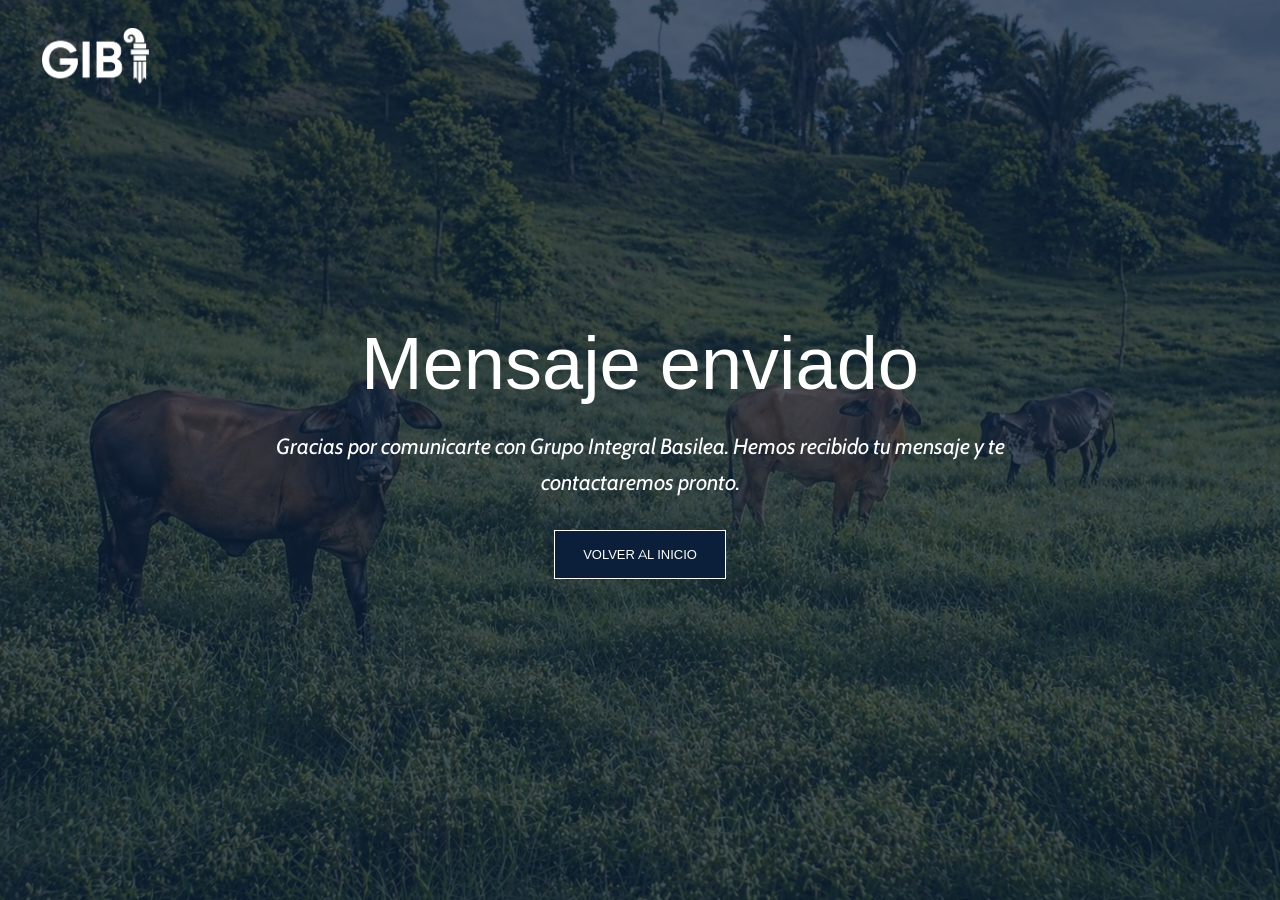
==== success.html @ 7688d732 "feat: build static multilingual site" ====
<!doctype html>
<html lang="es">
  <head>
    <meta charset="utf-8">
    <meta name="viewport" content="width=device-width, initial-scale=1">
    <title>Mensaje enviado | Grupo Integral Basilea</title>
    <meta name="description" content="Gracias por contactar a Grupo Integral Basilea.">
    <link rel="icon" href="assets/icons/favicon.png" type="image/png">
    <link rel="stylesheet" href="css/styles.css">
  </head>
  <body>
    <main class="success-page">
      <a class="brand success-page__brand" href="/" aria-label="Grupo Integral Basilea">
        <img class="brand__logo" src="assets/images/blob-c3288c8.png" alt="Grupo Integral Basilea">
      </a>
      <section class="success-page__content">
        <h1>Mensaje enviado</h1>
        <p>Gracias por comunicarte con Grupo Integral Basilea. Hemos recibido tu mensaje y te contactaremos pronto.</p>
        <a class="button" href="/">Volver al inicio</a>
      </section>
    </main>
  </body>
</html>
---- css/styles.css ----
@font-face {
  font-family: "Montserrat";
  src: url("../assets/fonts/jtusjig1_i6t8kchkm459wrhyzbi.woff2") format("woff2");
  font-weight: 400;
  font-style: normal;
  font-display: swap;
}

@font-face {
  font-family: "Montserrat";
  src: url("../assets/fonts/jtusjig1_i6t8kchkm459wdhyzbi.woff2") format("woff2");
  font-weight: 700;
  font-style: normal;
  font-display: swap;
}

@font-face {
  font-family: "Cabin";
  src: url("../assets/fonts/u-4v0qwljrw-pd815fnqc8t_wafcx-c37mpinylwnij2hjxhx_kvxubv.woff2") format("woff2");
  font-weight: 400;
  font-style: normal;
  font-display: swap;
}

:root {
  --color-ink: rgb(22, 22, 22);
  --color-paper: rgb(255, 255, 255);
  --color-soft: rgb(247, 247, 247);
  --color-line: rgb(198, 198, 198);
  --color-blue: rgb(91, 129, 181);
  --color-blue-dark: rgb(11, 31, 58);
  --color-gold: #edcd2a;
  --font-heading: "Montserrat", sans-serif;
  --font-body: "Cabin", Georgia, serif;
  --container: 1160px;
}

* {
  box-sizing: border-box;
}

html {
  scroll-behavior: smooth;
}

body {
  margin: 0;
  color: var(--color-ink);
  background: var(--color-paper);
  font-family: var(--font-body);
  font-size: 18px;
  line-height: 1.65;
  text-rendering: optimizeLegibility;
  -webkit-font-smoothing: antialiased;
}

a {
  color: inherit;
}

img,
video {
  max-width: 100%;
}

.site-header {
  position: absolute;
  z-index: 20;
  top: 0;
  right: 0;
  left: 0;
  display: flex;
  align-items: center;
  justify-content: space-between;
  gap: 28px;
  padding: 22px 56px;
  color: #fff;
}

.brand {
  display: inline-flex;
  align-items: center;
  text-decoration: none;
}

.brand__logo {
  display: block;
  width: auto;
  height: 62px;
}

.site-nav {
  display: flex;
  align-items: center;
  gap: 22px;
  font-family: var(--font-heading);
  font-size: 13px;
  text-transform: uppercase;
  letter-spacing: 0;
}

.site-nav a {
  position: relative;
  text-decoration: none;
}

.site-nav a::after {
  position: absolute;
  right: 0;
  bottom: -7px;
  left: 0;
  height: 2px;
  background: var(--color-gold);
  content: "";
  opacity: 0;
  transform: scaleX(0.7);
  transition: opacity 160ms ease, transform 160ms ease;
}

.site-nav a:hover::after,
.site-nav a[aria-current="page"]::after {
  opacity: 1;
  transform: scaleX(1);
}

.language-switcher {
  display: inline-flex;
  align-items: center;
  gap: 6px;
  margin-left: 6px;
}

.language-switcher button,
.button,
.contact-form button {
  border: 1px solid currentColor;
  border-radius: 0;
  background: transparent;
  color: inherit;
  font-family: var(--font-heading);
  font-size: 13px;
  text-transform: uppercase;
  letter-spacing: 0;
  cursor: pointer;
}

.language-switcher button {
  min-width: 36px;
  padding: 7px 9px;
}

.language-switcher button[aria-pressed="true"] {
  border-color: var(--color-gold);
  background: var(--color-gold);
  color: #000;
}

.nav-toggle {
  display: none;
  width: 44px;
  height: 44px;
  padding: 9px;
  border: 1px solid rgba(255, 255, 255, 0.72);
  background: rgba(0, 0, 0, 0.18);
  color: #fff;
}

.nav-toggle span {
  display: block;
  height: 2px;
  margin: 6px 0;
  background: currentColor;
}

.hero {
  position: relative;
  min-height: 76vh;
  display: grid;
  place-items: center;
  overflow: hidden;
  color: #fff;
  text-align: center;
  background: var(--hero-image) center / cover no-repeat;
}

.hero--video {
  min-height: 84vh;
  background: var(--hero-image) center / cover no-repeat, var(--color-blue-dark);
}

.hero__media,
.hero__overlay {
  position: absolute;
  inset: 0;
  width: 100%;
  height: 100%;
}

.hero__media {
  object-fit: cover;
}

.hero__overlay {
  background: rgba(0, 0, 0, 0.28);
}

.hero__content {
  position: relative;
  z-index: 1;
  width: min(920px, calc(100% - 40px));
  padding-top: 94px;
  overflow-wrap: break-word;
}

.eyebrow,
h1,
h2,
h3 {
  font-family: var(--font-heading);
  font-weight: 400;
  line-height: 1.14;
}

.eyebrow {
  margin: 0 0 18px;
  font-size: 24px;
}

h1 {
  margin: 0;
  font-size: 72px;
}

.hero__subtitle {
  max-width: 780px;
  margin: 28px auto 0;
  font-size: 26px;
  line-height: 1.45;
}

.button {
  display: inline-flex;
  align-items: center;
  justify-content: center;
  min-height: 46px;
  margin-top: 28px;
  padding: 13px 28px;
  background: var(--color-blue-dark);
  color: #fff;
  text-decoration: none;
}

.button--light {
  background: #fff;
  color: #000;
}

.section {
  padding: 86px 24px;
}

.section:nth-of-type(odd) {
  background: var(--color-soft);
}

.section__inner {
  width: min(var(--container), 100%);
  margin: 0 auto;
}

.section--center .section__inner,
.section--cta .section__inner,
.section--social .section__inner,
.section--values .section__inner {
  text-align: center;
}

.section__inner--split {
  display: grid;
  grid-template-columns: minmax(0, 1fr) minmax(320px, 520px);
  gap: 64px;
  align-items: center;
}

.section h2,
.banner-section h2 {
  margin: 0 0 24px;
  color: var(--color-blue-dark);
  font-size: 42px;
}

.lead,
.section--center p,
.section--cta p {
  max-width: 780px;
  margin: 0 auto;
  font-size: 22px;
}

.rich-text p {
  margin: 0 0 18px;
}

.image-panel {
  overflow: hidden;
}

.image-panel img {
  display: block;
  width: 100%;
  aspect-ratio: 4 / 3;
  object-fit: cover;
}

.card-grid,
.feature-grid,
.profile-grid,
.column-grid {
  display: grid;
  gap: 28px;
}

.card-grid,
.feature-grid {
  grid-template-columns: repeat(3, minmax(0, 1fr));
}

.service-card {
  position: relative;
  display: grid;
  min-height: 430px;
  overflow: hidden;
  color: #fff;
  text-decoration: none;
  background: var(--color-blue-dark);
}

.service-card__image {
  position: absolute;
  inset: 0;
  width: 100%;
  height: 100%;
  object-fit: cover;
  transform: scale(1.01);
  transition: transform 250ms ease;
}

.service-card::after {
  position: absolute;
  inset: 0;
  background: rgba(0, 0, 0, 0.34);
  content: "";
}

.service-card:hover .service-card__image {
  transform: scale(1.05);
}

.service-card__body {
  position: relative;
  z-index: 1;
  align-self: end;
  padding: 34px;
}

.service-card h2,
.feature-card h2,
.profile-card h2,
.info-column h2 {
  font-size: 28px;
}

.service-card p {
  margin: 0 0 24px;
}

.service-card__label {
  display: inline-block;
  padding: 10px 18px;
  border: 1px solid #fff;
  font-family: var(--font-heading);
  font-size: 13px;
  text-transform: uppercase;
}

.column-grid {
  grid-template-columns: repeat(2, minmax(0, 1fr));
}

.info-column,
.feature-card,
.profile-card,
.contact-card,
.contact-info {
  background: #fff;
}

.info-column {
  padding: 38px;
  border-top: 4px solid var(--color-gold);
}

.value-list {
  display: flex;
  flex-wrap: wrap;
  justify-content: center;
  gap: 14px;
}

.value-pill {
  min-width: 180px;
  padding: 14px 20px;
  border: 1px solid var(--color-line);
  background: #fff;
  font-family: var(--font-heading);
  text-transform: uppercase;
  font-size: 13px;
}

.banner-section {
  position: relative;
  min-height: 430px;
  display: grid;
  place-items: center;
  overflow: hidden;
  background: var(--banner-image) center / cover no-repeat;
  color: #fff;
  text-align: center;
}

.banner-section__content {
  position: relative;
  z-index: 1;
  width: min(860px, calc(100% - 40px));
}

.banner-section h2 {
  color: #fff;
}

.feature-card,
.profile-card {
  padding: 0 0 28px;
  overflow: hidden;
  text-align: center;
}

.feature-card__image {
  display: block;
  width: 100%;
  aspect-ratio: 1 / 1;
  object-fit: cover;
}

.feature-card h2,
.feature-card p,
.profile-card h2,
.profile-card p,
.profile-card .text-link {
  margin-right: 24px;
  margin-left: 24px;
}

.profile-grid {
  grid-template-columns: repeat(3, minmax(0, 1fr));
}

.profile-card__image {
  display: block;
  width: 100%;
  aspect-ratio: 1 / 1;
  object-fit: cover;
  object-position: top center;
}

.text-link {
  color: var(--color-blue);
  font-weight: 700;
}

.section--cta {
  background: var(--color-blue);
  color: #fff;
}

.section--cta h2 {
  color: #fff;
}

.section--social {
  background: #fff;
}

.social-list {
  display: flex;
  flex-wrap: wrap;
  justify-content: center;
  gap: 18px;
}

.social-link {
  display: inline-flex;
  align-items: center;
  justify-content: center;
  min-width: 138px;
  min-height: 46px;
  border: 1px solid var(--color-blue-dark);
  color: var(--color-blue-dark);
  font-family: var(--font-heading);
  font-size: 13px;
  text-decoration: none;
  text-transform: uppercase;
}

.contact-card,
.contact-info {
  padding: 38px;
  border: 1px solid var(--color-line);
}

.contact-form {
  display: grid;
  gap: 18px;
}

.contact-form label {
  display: grid;
  gap: 8px;
  font-family: var(--font-heading);
  font-size: 14px;
}

.contact-form input,
.contact-form textarea {
  width: 100%;
  border: 1px solid var(--color-line);
  border-radius: 0;
  padding: 13px 14px;
  font: inherit;
}

.contact-form button {
  justify-self: start;
  padding: 13px 30px;
  background: var(--color-blue-dark);
  color: #fff;
}

.contact-info h3 {
  margin: 28px 0 6px;
  color: var(--color-blue-dark);
  font-size: 19px;
}

.site-footer {
  padding: 54px 24px;
  background: var(--color-blue-dark);
  color: #fff;
  text-align: center;
}

.site-footer p {
  margin: 8px 0;
}

.footer-business {
  font-family: var(--font-heading);
  font-size: 22px;
}

.footer-phones a {
  white-space: nowrap;
}

.visually-hidden {
  position: absolute;
  width: 1px;
  height: 1px;
  padding: 0;
  overflow: hidden;
  clip: rect(0, 0, 0, 0);
  white-space: nowrap;
  border: 0;
}

.success-page {
  min-height: 100vh;
  display: grid;
  place-items: center;
  padding: 42px 24px;
  background: linear-gradient(rgba(11, 31, 58, 0.72), rgba(11, 31, 58, 0.72)), url("../assets/images/banner_gib.png") center / cover no-repeat;
  color: #fff;
  text-align: center;
}

.success-page__brand {
  position: absolute;
  top: 28px;
  left: 42px;
}

.success-page__content {
  width: min(760px, 100%);
}

.success-page h1 {
  font-size: clamp(44px, 7vw, 74px);
}

.success-page p {
  margin: 24px auto 0;
  font-size: 22px;
}

@media (max-width: 1020px) {
  .site-header {
    padding: 20px 28px;
  }

  .nav-toggle {
    display: inline-block;
  }

  .site-nav {
    position: absolute;
    top: 86px;
    right: 20px;
    left: 20px;
    display: none;
    flex-direction: column;
    align-items: stretch;
    gap: 0;
    padding: 18px;
    background: rgba(11, 31, 58, 0.96);
  }

  .site-nav[data-open="true"] {
    display: flex;
  }

  .site-nav a {
    padding: 12px 0;
  }

  .language-switcher {
    padding-top: 12px;
    margin-left: 0;
  }

  h1 {
    font-size: 54px;
  }

  .hero__subtitle {
    font-size: 23px;
  }

  .card-grid,
  .feature-grid,
  .profile-grid,
  .column-grid,
  .section__inner--split {
    grid-template-columns: 1fr;
  }

  .service-card {
    min-height: 360px;
  }
}

@media (max-width: 620px) {
  body {
    font-size: 17px;
  }

  .brand__logo {
    height: 52px;
  }

  h1 {
    font-size: 36px;
  }

  .eyebrow,
  .hero__subtitle {
    font-size: 18px;
  }

  .hero__content {
    width: min(330px, calc(100% - 40px));
  }

  .section {
    padding: 62px 20px;
  }

  .section h2,
  .banner-section h2 {
    font-size: 32px;
  }

  .lead,
  .section--center p,
  .section--cta p {
    font-size: 19px;
  }

  .service-card__body,
  .info-column,
  .contact-card,
  .contact-info {
    padding: 28px;
  }
}
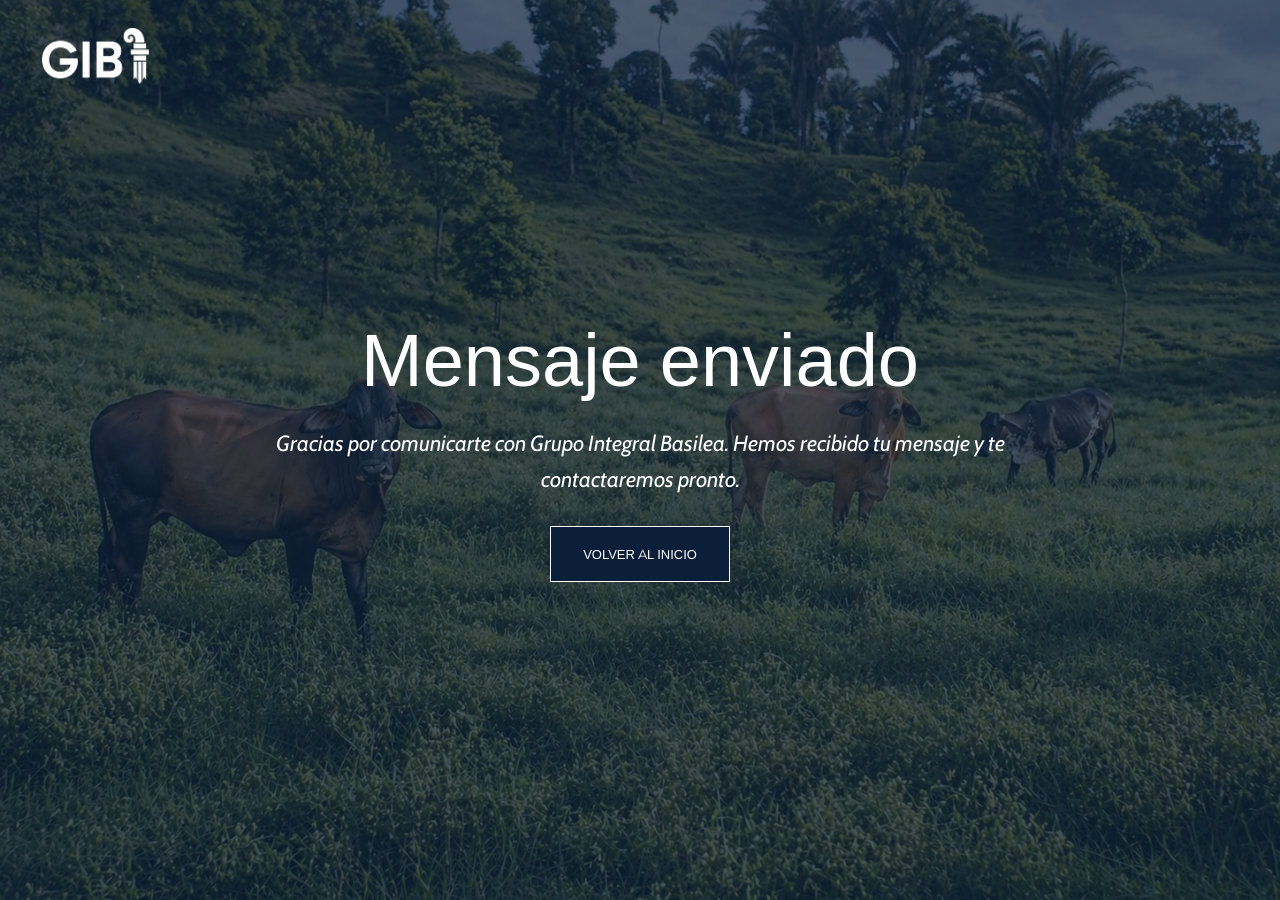
==== commit 31ce33e4: "perf: convert 41 images to WebP, update all references - 41 images converted to WebP (quality 85) - " ====
--- a/success.html
+++ b/success.html
@@ -11,7 +11,7 @@
   <body>
     <main class="success-page">
       <a class="brand success-page__brand" href="/" aria-label="Grupo Integral Basilea">
-        <img class="brand__logo" src="assets/images/blob-c3288c8.png" alt="Grupo Integral Basilea">
+        <img class="brand__logo" src="assets/images/blob-c3288c8.webp" alt="Grupo Integral Basilea">
       </a>
       <section class="success-page__content">
         <h1>Mensaje enviado</h1>
--- a/css/styles.css
+++ b/css/styles.css
@@ -48,7 +48,7 @@
   color: var(--color-ink);
   background: var(--color-paper);
   font-family: var(--font-body);
-  font-size: 18px;
+  font-size: 16px;
   line-height: 1.65;
   text-rendering: optimizeLegibility;
   -webkit-font-smoothing: antialiased;
@@ -64,16 +64,15 @@
 }
 
 .site-header {
-  position: absolute;
+  position: sticky;
+  top: 0;
   z-index: 20;
-  top: 0;
-  right: 0;
-  left: 0;
   display: flex;
   align-items: center;
   justify-content: space-between;
   gap: 28px;
   padding: 22px 56px;
+  background: var(--color-blue-dark);
   color: #fff;
 }
 
@@ -128,6 +127,11 @@
   align-items: center;
   gap: 6px;
   margin-left: 6px;
+}
+
+/* Mobile header switcher — hidden on desktop */
+.language-switcher--mobile {
+  display: none;
 }
 
 .language-switcher button,
@@ -174,18 +178,23 @@
 
 .hero {
   position: relative;
-  min-height: 76vh;
+  min-height: 90vh;
   display: grid;
   place-items: center;
   overflow: hidden;
   color: #fff;
   text-align: center;
-  background: var(--hero-image) center / cover no-repeat;
+  background-size: cover;
+  background-position: center;
+  background-repeat: no-repeat;
 }
 
 .hero--video {
-  min-height: 84vh;
-  background: var(--hero-image) center / cover no-repeat, var(--color-blue-dark);
+  min-height: 90vh;
+  background-color: var(--color-blue-dark);
+  background-size: cover;
+  background-position: center;
+  background-repeat: no-repeat;
 }
 
 .hero__media,
@@ -201,14 +210,13 @@
 }
 
 .hero__overlay {
-  background: rgba(0, 0, 0, 0.28);
+  background: rgba(0, 0, 0, 0.20);
 }
 
 .hero__content {
   position: relative;
   z-index: 1;
   width: min(920px, calc(100% - 40px));
-  padding-top: 94px;
   overflow-wrap: break-word;
 }
 
@@ -223,18 +231,18 @@
 
 .eyebrow {
   margin: 0 0 18px;
-  font-size: 24px;
+  font-size: 22px;
 }
 
 h1 {
   margin: 0;
-  font-size: 72px;
+  font-size: 48px;
 }
 
 .hero__subtitle {
   max-width: 780px;
   margin: 28px auto 0;
-  font-size: 26px;
+  font-size: 22px;
   line-height: 1.45;
 }
 
@@ -242,9 +250,9 @@
   display: inline-flex;
   align-items: center;
   justify-content: center;
-  min-height: 46px;
+  min-height: 56px;
   margin-top: 28px;
-  padding: 13px 28px;
+  padding: 13px 32px;
   background: var(--color-blue-dark);
   color: #fff;
   text-decoration: none;
@@ -255,8 +263,14 @@
   color: #000;
 }
 
+.button--outline {
+  background: transparent;
+  color: #fff;
+  border: 2px solid #fff;
+}
+
 .section {
-  padding: 86px 24px;
+  padding: 64px 48px;
 }
 
 .section:nth-of-type(odd) {
@@ -282,11 +296,28 @@
   align-items: center;
 }
 
+.section--text-image {
+  background: var(--color-soft);
+}
+
+.text-image__split {
+  display: grid;
+  grid-template-columns: minmax(0, 1fr) minmax(320px, 480px);
+  gap: 64px;
+  align-items: center;
+}
+
+.section--text-image .section__inner > h2 {
+  text-align: center;
+  font-size: 42px;
+  margin: 0 0 48px;
+}
+
 .section h2,
 .banner-section h2 {
   margin: 0 0 24px;
   color: var(--color-blue-dark);
-  font-size: 42px;
+  font-size: 30px;
 }
 
 .lead,
@@ -308,8 +339,7 @@
 .image-panel img {
   display: block;
   width: 100%;
-  aspect-ratio: 4 / 3;
-  object-fit: cover;
+  height: auto;
 }
 
 .card-grid,
@@ -404,17 +434,33 @@
   display: flex;
   flex-wrap: wrap;
   justify-content: center;
-  gap: 14px;
+  gap: 40px;
 }
 
 .value-pill {
-  min-width: 180px;
-  padding: 14px 20px;
-  border: 1px solid var(--color-line);
-  background: #fff;
+  display: flex;
+  flex-direction: column;
+  align-items: center;
+  gap: 12px;
+  min-width: 140px;
+  padding: 0;
+  border: none;
+  background: transparent;
   font-family: var(--font-heading);
   text-transform: uppercase;
   font-size: 13px;
+  color: #fff;
+}
+
+.value-pill__icon {
+  width: 80px;
+  height: 80px;
+  object-fit: contain;
+}
+
+.value-pill__label {
+  display: block;
+  text-align: center;
 }
 
 .banner-section {
@@ -423,7 +469,9 @@
   display: grid;
   place-items: center;
   overflow: hidden;
-  background: var(--banner-image) center / cover no-repeat;
+  background-size: cover;
+  background-position: center;
+  background-repeat: no-repeat;
   color: #fff;
   text-align: center;
 }
@@ -435,6 +483,102 @@
 }
 
 .banner-section h2 {
+  color: #fff;
+}
+
+/* Banner section: heading + content image */
+.section--banner {
+  text-align: center;
+}
+
+.banner__image {
+  display: block;
+  width: 100%;
+  max-width: 1060px;
+  margin: 32px auto 0;
+  aspect-ratio: 3 / 2;
+  object-fit: cover;
+}
+
+/* Dark section: columns + image (Acerca de / Visión / Misión) */
+.section.section--columns-image {
+  background: var(--color-blue-dark);
+  color: #fff;
+}
+
+.section.section--columns-image.section--columns-image--image {
+  padding: 0;
+}
+
+.columns-image__layout {
+  display: grid;
+  grid-template-columns: 1fr 1fr;
+  min-height: 520px;
+}
+
+.columns-image__content {
+  padding: 72px 56px;
+  display: flex;
+  flex-direction: column;
+  justify-content: center;
+  max-width: 600px;
+  margin-left: auto;
+}
+
+.section--columns-image h2 {
+  color: #fff;
+  font-size: 40px;
+  margin: 0 0 28px;
+  font-weight: 700;
+  line-height: 1.15;
+}
+
+.section--columns-image h3,
+.section--columns-image h4 {
+  color: #fff;
+  font-size: 20px;
+  font-family: var(--font-heading);
+  font-weight: 400;
+  margin: 28px 0 10px;
+}
+
+.section--columns-image p {
+  color: rgba(255, 255, 255, 0.75);
+  margin: 0;
+  font-size: 15px;
+  line-height: 1.65;
+}
+
+.columns-image__media {
+  overflow: hidden;
+}
+
+.columns-image__img {
+  display: block;
+  width: 100%;
+  height: 100%;
+  object-fit: cover;
+}
+
+/* Text-only variant of columns-image (no side image) */
+.columns-image__grid {
+  display: grid;
+  grid-template-columns: 1fr 1fr;
+  gap: 40px;
+  margin-top: 32px;
+}
+
+.columns-image__item h4:first-child {
+  margin-top: 0;
+}
+
+/* Values dark background */
+.section.section--values {
+  background: var(--color-blue-dark);
+  color: #fff;
+}
+
+.section--values h2 {
   color: #fff;
 }
 
@@ -487,75 +631,172 @@
   color: #fff;
 }
 
-.section--social {
-  background: #fff;
+.section.section--social {
+  background: var(--color-gold);
+}
+
+.section--social h2 {
+  color: var(--color-blue-dark);
 }
 
 .social-list {
   display: flex;
   flex-wrap: wrap;
   justify-content: center;
-  gap: 18px;
+  gap: 20px;
 }
 
 .social-link {
   display: inline-flex;
   align-items: center;
   justify-content: center;
-  min-width: 138px;
-  min-height: 46px;
-  border: 1px solid var(--color-blue-dark);
-  color: var(--color-blue-dark);
-  font-family: var(--font-heading);
-  font-size: 13px;
+  width: 54px;
+  height: 54px;
+  border-radius: 50%;
+  background: var(--color-blue-dark);
+  color: #fff;
   text-decoration: none;
-  text-transform: uppercase;
 }
 
 .contact-card,
 .contact-info {
   padding: 38px;
-  border: 1px solid var(--color-line);
+  background: #fff;
+}
+
+/* ---- Contact form (production style) ---- */
+.section--contact { background: var(--color-soft); }
+
+.contact-card__title,
+.contact-info__title {
+  margin: 0 0 28px;
+  font-family: var(--font-heading);
+  font-size: clamp(20px, 2.5vw, 28px);
+  font-weight: 400;
+  color: var(--color-blue-dark);
 }
 
 .contact-form {
   display: grid;
-  gap: 18px;
-}
-
-.contact-form label {
-  display: grid;
-  gap: 8px;
+  gap: 16px;
+}
+
+.cf-field { position: relative; }
+
+.cf-input {
+  display: block;
+  width: 100%;
+  border: 1px solid var(--color-line);
+  border-radius: 0;
+  padding: 14px 16px;
+  font: inherit;
+  font-size: 15px;
+  background: #fff;
+  outline: none;
+  transition: border-color 0.2s;
+}
+
+.cf-input:focus { border-color: var(--color-blue-dark); }
+
+.cf-textarea { resize: vertical; min-height: 160px; }
+
+.cf-submit {
+  display: block;
+  width: 100%;
+  padding: 15px;
+  background: var(--color-blue-dark);
+  color: #fff;
   font-family: var(--font-heading);
   font-size: 14px;
-}
-
-.contact-form input,
-.contact-form textarea {
-  width: 100%;
-  border: 1px solid var(--color-line);
-  border-radius: 0;
-  padding: 13px 14px;
-  font: inherit;
-}
-
-.contact-form button {
-  justify-self: start;
-  padding: 13px 30px;
+  font-weight: 700;
+  letter-spacing: 0.08em;
+  border: none;
+  cursor: pointer;
+  transition: background 0.2s;
+}
+
+.cf-submit:hover { background: #162d52; }
+
+/* ---- Contact info panel ---- */
+.contact-info__group {
+  padding-top: 20px;
+  margin-top: 20px;
+}
+
+.contact-info__group:first-of-type { padding-top: 0; margin-top: 0; }
+
+.contact-info__label {
+  display: block;
+  font-family: var(--font-heading);
+  font-size: 14px;
+  font-weight: 400;
+  color: #777;
+  margin-bottom: 6px;
+}
+
+.contact-info__link {
+  color: var(--color-blue);
+  text-decoration: none;
+  font-size: 14px;
+}
+
+.contact-info__link:hover { text-decoration: underline; }
+
+.contact-info__phone-row {
+  margin: 4px 0;
+  font-size: 14px;
+}
+
+.contact-info__phone-label {
+  color: #555;
+  margin-right: 4px;
+}
+
+.contact-info__address {
+  margin: 16px 0 0;
+  font-size: 14px;
+  color: #555;
+}
+
+.contact-info__hours-title {
+  margin: 0 0 8px;
+  font-family: var(--font-heading);
+  font-size: 17px;
+  font-weight: 600;
+  color: var(--color-blue-dark);
+}
+
+.contact-info__hours-row {
+  font-size: 14px;
+  margin: 0;
+}
+
+.contact-info__hours-status {
+  font-weight: 600;
+  margin-right: 4px;
+}
+
+.contact-info__directions {
+  display: inline-block;
+  margin-top: 20px;
+  color: var(--color-blue);
+  font-size: 14px;
+  text-decoration: none;
+}
+
+.contact-info__directions:hover { text-decoration: underline; }
+
+/* ---- Leaflet map ---- */
+.contact-map {
+  width: 100%;
+  height: 420px;
+  background: #e5e3df;
+}
+
+.site-footer {
+  padding: 54px 48px 32px;
   background: var(--color-blue-dark);
-  color: #fff;
-}
-
-.contact-info h3 {
-  margin: 28px 0 6px;
-  color: var(--color-blue-dark);
-  font-size: 19px;
-}
-
-.site-footer {
-  padding: 54px 24px;
-  background: var(--color-blue-dark);
-  color: #fff;
+  color: var(--color-gold);
   text-align: center;
 }
 
@@ -565,11 +806,33 @@
 
 .footer-business {
   font-family: var(--font-heading);
-  font-size: 22px;
+  font-size: 18px;
+  font-weight: 700;
+  color: var(--color-gold);
 }
 
 .footer-phones a {
   white-space: nowrap;
+}
+
+.footer-bar {
+  display: flex;
+  justify-content: space-between;
+  align-items: center;
+  margin-top: 36px;
+  padding-top: 18px;
+  border-top: 1px solid rgba(255, 255, 255, 0.15);
+  font-size: 13px;
+  text-align: left;
+}
+
+.footer-bar p {
+  margin: 0;
+}
+
+.footer-email {
+  color: var(--color-gold);
+  text-decoration: underline;
 }
 
 .visually-hidden {
@@ -612,6 +875,504 @@
   font-size: 22px;
 }
 
+/* ── Intro section ── */
+.section--intro {
+  background: var(--color-soft);
+  text-align: center;
+}
+
+.section--intro h2 {
+  max-width: 900px;
+  margin: 0 auto 52px;
+  font-size: 36px;
+  color: var(--color-ink);
+}
+
+.intro-values {
+  display: flex;
+  flex-wrap: wrap;
+  justify-content: center;
+  gap: 28px 52px;
+  margin-bottom: 52px;
+}
+
+.intro-value {
+  display: flex;
+  align-items: center;
+  gap: 10px;
+  font-family: var(--font-heading);
+  font-size: 15px;
+  color: var(--color-ink);
+}
+
+.intro-value svg {
+  flex-shrink: 0;
+  color: #3aad6c;
+}
+
+/* ── Features alternating (dark blue) ── */
+.features-alt-section {
+  background: var(--color-blue-dark);
+  color: #fff;
+}
+
+.feature-row {
+  display: flex;
+  min-height: 420px;
+}
+
+.feature-row--reverse {
+  flex-direction: row-reverse;
+}
+
+.feature-row__image {
+  flex: 0 0 50%;
+  width: 50%;
+  display: block;
+  object-fit: cover;
+  object-position: center;
+}
+
+.feature-row__body {
+  flex: 1;
+  display: flex;
+  flex-direction: column;
+  justify-content: center;
+  padding: 64px 56px;
+}
+
+.feature-row__body h2 {
+  margin: 0 0 18px;
+  color: #fff;
+  font-size: 32px;
+}
+
+.feature-row__body p {
+  margin: 0 0 32px;
+  opacity: 0.85;
+  font-size: 17px;
+}
+
+.feature-row__btn {
+  display: inline-block;
+  align-self: flex-start;
+  padding: 12px 28px;
+  background: #fff;
+  color: var(--color-blue-dark);
+  font-family: var(--font-heading);
+  font-size: 13px;
+  font-weight: 700;
+  text-transform: uppercase;
+  text-decoration: none;
+  letter-spacing: 0.05em;
+  transition: opacity 150ms ease;
+}
+
+.feature-row__btn:hover {
+  opacity: 0.82;
+}
+
+/* Section heading dividers */
+.section__inner > h2::after,
+.section--columns-image h2::after {
+  content: "";
+  display: block;
+  width: 48px;
+  height: 1px;
+  background: var(--color-line);
+  margin: 20px auto 0;
+}
+
+.section--columns-image h2::after,
+.section--values .section__inner > h2::after {
+  background: rgba(255, 255, 255, 0.35);
+}
+
+.section--columns-image h2::after {
+  margin-left: 0;
+}
+
+/* ── Center section: always soft bg ── */
+.section--center {
+  background: var(--color-soft);
+}
+
+/* ── CTA section: light bg with dark text ── */
+.section--cta {
+  background: var(--color-soft);
+  color: var(--color-ink);
+}
+
+.section--cta h2 {
+  color: var(--color-ink);
+}
+
+/* ── Image Banner ── */
+.image-banner {
+  display: block;
+  width: 100%;
+  height: 200px;
+  overflow: hidden;
+}
+
+.image-banner__img {
+  display: block;
+  width: 100%;
+  height: 100%;
+  object-fit: cover;
+  object-position: top center;
+}
+
+/* ---- Posada Basilea production clone ---- */
+.hero--inn {
+  min-height: 1034px;
+  background-position: center top;
+}
+
+.hero--inn .hero__overlay {
+  background: rgba(0, 0, 0, 0.28);
+}
+
+.hero__content--inn {
+  width: min(720px, calc(100% - 40px));
+}
+
+.hero__content--inn h1 {
+  font-size: 62px;
+  font-weight: 700;
+  line-height: 1.12;
+}
+
+.inn-hero__wave {
+  position: absolute;
+  right: -4%;
+  bottom: -1px;
+  left: -4%;
+  z-index: 2;
+  height: 94px;
+  background: rgb(248, 249, 250);
+  clip-path: polygon(0 48%, 15% 32%, 32% 42%, 48% 28%, 62% 42%, 77% 10%, 100% 34%, 100% 100%, 0 100%);
+  opacity: 0.94;
+}
+
+.section--inn-intro,
+.section--inn-rest,
+.section--inn-circles,
+.section--inn-gallery,
+.section--inn-intro:nth-of-type(odd),
+.section--inn-rest:nth-of-type(odd),
+.section--inn-circles:nth-of-type(odd),
+.section--inn-gallery:nth-of-type(odd) {
+  background: rgb(248, 249, 250);
+}
+
+.section--inn-intro {
+  padding: 0 0 110px;
+}
+
+.inn-intro__inner {
+  width: 100%;
+}
+
+.inn-intro__image {
+  display: block;
+  width: min(1111px, calc(100% - 96px));
+  height: auto;
+  margin: 0 auto;
+  aspect-ratio: 2 / 1;
+  object-fit: cover;
+  object-position: center;
+}
+
+.inn-intro__copy {
+  max-width: 725px;
+  margin: 86px auto 0;
+  color: rgb(86, 90, 93);
+  font-size: 18px;
+  line-height: 1.5;
+}
+
+.inn-intro__copy p {
+  margin: 0 0 26px;
+}
+
+.inn-intro__copy p:last-child {
+  margin-bottom: 0;
+}
+
+.section--inn-rest {
+  min-height: 435px;
+  padding: 92px 24px 108px;
+  text-align: center;
+}
+
+.inn-copy-block {
+  max-width: 760px;
+  margin: 0 auto;
+}
+
+.section .inn-copy-block h2 {
+  margin: 0 0 78px;
+  color: rgb(22, 22, 22);
+  font-size: 46px;
+  font-weight: 700;
+  line-height: 1.14;
+}
+
+.section .inn-copy-block h2::after {
+  content: none;
+}
+
+.section .inn-copy-block p {
+  margin: 0 auto 24px;
+  color: rgb(86, 90, 93);
+  font-size: 18px;
+  line-height: 1.5;
+}
+
+.section .inn-copy-block p:last-child {
+  margin-bottom: 0;
+}
+
+.section--inn-circles {
+  min-height: 451px;
+  padding: 52px 24px 58px;
+}
+
+.inn-circle-list {
+  display: flex;
+  justify-content: center;
+  gap: 95px;
+  max-width: 1120px;
+  margin: 0 auto;
+}
+
+.inn-circle-list__image {
+  display: block;
+  width: 365px;
+  height: 365px;
+  border-radius: 50%;
+  object-fit: cover;
+}
+
+.section--inn-dark,
+.section--inn-dark:nth-of-type(odd) {
+  min-height: 353px;
+  padding: 66px 24px 80px;
+  background: var(--color-blue-dark);
+  color: #fff;
+  text-align: center;
+}
+
+.section .inn-copy-block--dark h2 {
+  margin-bottom: 78px;
+  color: #fff;
+}
+
+.section .inn-copy-block--dark p {
+  max-width: 700px;
+  color: #fff;
+}
+
+.section--inn-airbnb,
+.section--inn-airbnb:nth-of-type(odd) {
+  position: relative;
+  min-height: 309px;
+  padding: 82px 24px;
+  background-size: cover;
+  background-position: center;
+  background-repeat: no-repeat;
+  color: #fff;
+}
+
+.section--inn-airbnb::before {
+  position: absolute;
+  inset: 0;
+  background: rgba(198, 198, 198, 0.72);
+  content: "";
+}
+
+.inn-airbnb__inner {
+  position: relative;
+  z-index: 1;
+  display: grid;
+  grid-template-columns: minmax(0, 760px) auto;
+  align-items: center;
+  justify-content: space-between;
+  gap: 48px;
+  width: min(1060px, 100%);
+  margin: 0 auto;
+}
+
+.inn-airbnb__inner h2 {
+  margin: 0;
+  color: #fff;
+  font-size: 44px;
+  font-weight: 700;
+  line-height: 1.18;
+  text-shadow: 0 2px 30px rgba(0, 0, 0, 0.12);
+}
+
+.inn-airbnb__button {
+  display: inline-flex;
+  align-items: center;
+  justify-content: center;
+  min-width: 221px;
+  min-height: 56px;
+  padding: 15px 28px;
+  background: #fff;
+  color: rgb(22, 22, 22);
+  font-family: var(--font-heading);
+  font-size: 14px;
+  font-weight: 700;
+  letter-spacing: 0.071em;
+  text-decoration: none;
+  text-transform: uppercase;
+}
+
+.section--inn-gallery {
+  position: relative;
+  height: 802px;
+  padding: 56px 0 146px;
+  overflow: hidden;
+}
+
+.inn-gallery__viewport {
+  width: 100%;
+  overflow: hidden;
+}
+
+.inn-gallery__track {
+  display: flex;
+  align-items: flex-start;
+  justify-content: center;
+  gap: 5px;
+  width: max-content;
+  margin-left: 127px;
+}
+
+.inn-gallery__slide {
+  flex: 0 0 153px;
+  width: 153px;
+  height: 600px;
+  overflow: hidden;
+  opacity: 0.3;
+}
+
+.inn-gallery__slide--active {
+  flex-basis: 806px;
+  width: 806px;
+  opacity: 1;
+}
+
+.inn-gallery__image {
+  display: block;
+  width: 100%;
+  height: 100%;
+  object-fit: cover;
+}
+
+.inn-gallery__next {
+  position: absolute;
+  right: 126px;
+  bottom: 60px;
+  display: grid;
+  width: 51px;
+  height: 72px;
+  place-items: center;
+  border: 0;
+  background: rgba(22, 22, 22, 0.48);
+  color: #fff;
+  font-size: 36px;
+  line-height: 1;
+}
+
+body[data-page="inn"] .section--cta,
+body[data-page="inn"] .section--cta:nth-of-type(odd) {
+  min-height: 407px;
+  padding: 94px 24px 90px;
+  background: rgb(248, 249, 250);
+  color: rgb(22, 22, 22);
+  text-align: center;
+}
+
+body[data-page="inn"] .section--cta h2 {
+  max-width: 650px;
+  margin: 0 auto 40px;
+  color: rgb(22, 22, 22);
+  font-size: 46px;
+  font-weight: 700;
+  line-height: 1.14;
+}
+
+body[data-page="inn"] .section--cta h2::after {
+  content: none;
+}
+
+body[data-page="inn"] .section--cta .lead {
+  max-width: 660px;
+  font-size: 18px;
+  line-height: 1.5;
+}
+
+body[data-page="inn"] .section--cta .button {
+  min-width: 174px;
+  min-height: 56px;
+  margin-top: 40px;
+  padding: 15px 28px;
+  background: #000;
+  color: #fff;
+  font-weight: 700;
+  letter-spacing: 0.071em;
+}
+
+body[data-page="inn"] .image-banner {
+  height: 160px;
+}
+
+body[data-page="inn"] .site-footer {
+  min-height: 252px;
+  padding: 56px 126px 43px;
+  background: rgb(11, 31, 58);
+}
+
+body[data-page="inn"] .site-footer p {
+  margin: 0 0 19px;
+}
+
+body[data-page="inn"] .footer-business {
+  font-size: 14px;
+}
+
+body[data-page="inn"] .footer-bar {
+  margin-top: 28px;
+  padding-top: 0;
+  border-top: 0;
+}
+
+@media (min-width: 1280px) {
+  h1 {
+    font-size: 62px;
+  }
+
+  .section h2,
+  .banner-section h2 {
+    font-size: 32px;
+  }
+
+  .section--text-image .section__inner > h2 {
+    font-size: 52px;
+  }
+
+  .section--columns-image h2 {
+    font-size: 46px;
+  }
+
+  .section {
+    padding: 72px 48px;
+  }
+}
+
 @media (max-width: 1020px) {
   .site-header {
     padding: 20px 28px;
@@ -619,6 +1380,21 @@
 
   .nav-toggle {
     display: inline-block;
+    order: 3;
+  }
+
+  .language-switcher--mobile {
+    display: inline-flex;
+    order: 2;
+    margin-left: 0;
+  }
+
+  .site-nav .language-switcher {
+    display: none;
+  }
+
+  .brand {
+    order: 1;
   }
 
   .site-nav {
@@ -648,23 +1424,60 @@
   }
 
   h1 {
-    font-size: 54px;
+    font-size: 42px;
   }
 
   .hero__subtitle {
-    font-size: 23px;
+    font-size: 20px;
   }
 
   .card-grid,
   .feature-grid,
   .profile-grid,
   .column-grid,
-  .section__inner--split {
+  .section__inner--split,
+  .text-image__split,
+  .columns-image__layout,
+  .columns-image__grid {
     grid-template-columns: 1fr;
+  }
+
+  .columns-image__content {
+    padding: 48px 28px;
+    max-width: 100%;
+    margin-left: 0;
+  }
+
+  .section--text-image .section__inner > h2 {
+    font-size: 32px;
   }
 
   .service-card {
     min-height: 360px;
+  }
+
+  .feature-row,
+  .feature-row--reverse {
+    flex-direction: column;
+    min-height: auto;
+  }
+
+  .feature-row__image {
+    flex: none;
+    width: 100%;
+    height: 300px;
+  }
+
+  .feature-row__body {
+    padding: 48px 28px;
+  }
+
+  .section--intro h2 {
+    font-size: 28px;
+  }
+
+  .image-banner {
+    height: 160px;
   }
 }
 
@@ -678,12 +1491,12 @@
   }
 
   h1 {
-    font-size: 36px;
+    font-size: 30px;
   }
 
   .eyebrow,
   .hero__subtitle {
-    font-size: 18px;
+    font-size: 16px;
   }
 
   .hero__content {
@@ -691,12 +1504,12 @@
   }
 
   .section {
-    padding: 62px 20px;
+    padding: 48px 24px;
   }
 
   .section h2,
   .banner-section h2 {
-    font-size: 32px;
+    font-size: 24px;
   }
 
   .lead,
@@ -711,4 +1524,419 @@
   .contact-info {
     padding: 28px;
   }
-}
+
+  .feature-row__image {
+    height: 240px;
+  }
+
+  .feature-row__body {
+    padding: 36px 24px;
+  }
+
+  .feature-row__body h2 {
+    font-size: 24px;
+  }
+
+  .section--intro h2 {
+    font-size: 24px;
+  }
+
+  .intro-values {
+    gap: 20px 28px;
+  }
+
+  .image-banner {
+    height: 160px;
+  }
+}
+
+/* ---- Image Text (Finca Basilea intro) ---- */
+/* Image stacked above paragraphs, white background */
+.section--image-text,
+.section--image-text:nth-of-type(odd) {
+  background: #fff;
+}
+
+.section--image-text .section__inner {
+  padding: 0;
+}
+
+.image-text__img {
+  display: block;
+  width: 100%;
+  height: auto;
+  aspect-ratio: 2.3 / 1;
+  object-fit: cover;
+  margin: 0 0 56px;
+}
+
+.image-text__body {
+  padding: 0 48px 64px;
+}
+
+.image-text__body p {
+  max-width: 840px;
+  margin: 0 0 24px;
+  font-size: 20px;
+  line-height: 1.7;
+  color: rgb(86, 90, 93);
+}
+
+.image-text__body p:last-child {
+  margin-bottom: 0;
+}
+
+/* ---- Feature Sections (Finca Basilea) ---- */
+/* Override the global .section:nth-of-type(odd) soft-bg rule */
+.section--feature-item,
+.section--feature-item:nth-of-type(odd),
+.section--feature-item:nth-of-type(even) {
+  background: #fff;
+}
+
+/* Suppress the global h2::after divider — we use an explicit .feature-item__divider div */
+.section--feature-item .feature-item__title::after {
+  content: none;
+}
+
+.section--feature-item--dark,
+.section--feature-item--dark:nth-of-type(odd),
+.section--feature-item--dark:nth-of-type(even) {
+  background: var(--color-blue-dark);
+}
+
+.section--feature-item--dark .feature-item__title {
+  color: #fff;
+}
+
+.section--feature-item--dark .feature-item__divider {
+  background: rgba(255, 255, 255, 0.35);
+}
+
+.section--feature-item--dark .feature-item__text {
+  color: rgba(255, 255, 255, 0.8);
+}
+
+.feature-item__title {
+  font-family: var(--font-heading);
+  font-size: 38px;
+  font-weight: 600;
+  color: var(--color-blue-dark);
+  text-align: center;
+  margin: 0 0 20px;
+}
+
+.feature-item__divider {
+  width: 50px;
+  height: 2px;
+  background: rgb(215, 221, 227);
+  margin: 0 auto 40px;
+}
+
+.feature-item__image {
+  display: block;
+  width: 100%;
+  height: auto;
+  aspect-ratio: 2 / 1;
+  object-fit: cover;
+  margin: 0 0 40px;
+}
+
+.feature-item__text {
+  max-width: 760px;
+  margin: 0 auto 20px;
+  font-size: 17px;
+  line-height: 1.7;
+  color: rgb(86, 90, 93);
+  text-align: left;
+}
+
+.feature-item__text:last-child {
+  margin-bottom: 0;
+}
+
+/* ---- Dark center sections (Consultoría: Experiencia global) ---- */
+.section--center--dark,
+.section--center--dark:nth-of-type(odd),
+.section--center--dark:nth-of-type(even) {
+  background: var(--color-blue-dark);
+}
+.section--center--dark h2,
+.section--center--dark p {
+  color: #fff;
+}
+.section--center--dark .section__inner > h2::after {
+  background: rgba(255, 255, 255, 0.35);
+}
+
+/* ---- Services List (Consultoría: sticky-image layout) ---- */
+.consultoria-frame {
+  width: 100%;
+  background: #F8F9FA;
+}
+.consultoria-shell {
+  max-width: 1680px;
+  margin: 0 auto;
+  display: grid;
+  grid-template-columns: minmax(0, 1.05fr) minmax(360px, 0.95fr);
+  align-items: start;
+}
+.consultoria-copy {
+  padding: clamp(36px, 4vw, 76px) clamp(28px, 4vw, 56px) clamp(40px, 4vw, 72px) clamp(28px, 7vw, 132px);
+}
+.consultoria-list {
+  list-style: none;
+  margin: 0;
+  padding: 0;
+}
+.consultoria-item + .consultoria-item {
+  margin-top: clamp(28px, 3vw, 42px);
+}
+.consultoria-item h4 {
+  margin: 0 0 10px;
+  color: #171718;
+  font-weight: 400;
+  font-size: 22px;
+  line-height: 1.25;
+}
+.consultoria-item p {
+  margin: 0;
+  max-width: 64ch;
+  font-size: 13px;
+  line-height: 1.5;
+}
+.consultoria-media {
+  position: sticky;
+  top: 0;
+  height: 100svh;
+  min-height: 720px;
+  margin: 0;
+  overflow: hidden;
+}
+.consultoria-media img {
+  display: block;
+  width: 100%;
+  height: 100%;
+  object-fit: cover;
+  object-position: center center;
+}
+
+/* ---- Team / Profiles (Consultoría: 3-col grid + modal) ---- */
+.team-section {
+  width: 100%;
+  background: #F8F9FA;
+  padding: 64px 0;
+}
+.team-shell {
+  max-width: 1280px;
+  margin: 0 auto;
+  padding: 0 24px;
+}
+.team-grid {
+  display: grid;
+  grid-template-columns: repeat(3, minmax(0, 1fr));
+  column-gap: 48px;
+  row-gap: 48px;
+  justify-items: center;
+  align-items: stretch;
+}
+.team-card {
+  width: 100%;
+  max-width: 370px;
+  display: flex;
+  flex-direction: column;
+  align-items: center;
+  text-align: center;
+}
+.team-photo-button {
+  appearance: none;
+  border: 0;
+  background: transparent;
+  cursor: pointer;
+  width: 100%;
+  padding: 0;
+  margin: 0;
+  border-radius: 50%;
+  transition: transform 180ms ease, box-shadow 180ms ease;
+}
+.team-photo-button:hover,
+.team-photo-button:focus-visible {
+  transform: translateY(-2px);
+  box-shadow: 0 16px 32px rgba(10, 18, 28, 0.14);
+  outline: none;
+}
+.team-photo {
+  display: block;
+  width: 100%;
+  aspect-ratio: 1 / 1;
+  object-fit: cover;
+  border-radius: 50%;
+  background: #d9dee3;
+}
+.team-name {
+  margin: 24px 0 0;
+  color: #171718;
+  font-size: 22px;
+  line-height: 1.25;
+  font-weight: 400;
+}
+.team-summary {
+  margin: 16px 0;
+  min-height: 72px;
+  font-size: 15px;
+  line-height: 1.5;
+}
+.team-link {
+  display: inline-flex;
+  align-items: center;
+  justify-content: center;
+  min-width: 200px;
+  min-height: 52px;
+  margin-top: auto;
+  padding: 8px 28px;
+  background: #000;
+  color: #fff;
+  text-decoration: none;
+  text-transform: uppercase;
+  letter-spacing: 0.994px;
+  font-size: 13px;
+  font-weight: 600;
+  transition: opacity 180ms ease, transform 180ms ease;
+}
+.team-link:hover,
+.team-link:focus-visible {
+  opacity: 0.85;
+  transform: translateY(-1px);
+  outline: none;
+}
+
+/* Team modal */
+.team-modal[hidden] { display: none; }
+.team-modal {
+  position: fixed;
+  inset: 0;
+  z-index: 999;
+  display: grid;
+  place-items: center;
+  padding: 24px;
+}
+.team-modal__backdrop {
+  position: absolute;
+  inset: 0;
+  border: 0;
+  padding: 0;
+  margin: 0;
+  background: rgba(10, 16, 24, 0.62);
+  cursor: pointer;
+}
+.team-modal__dialog {
+  position: relative;
+  z-index: 1;
+  width: min(920px, 100%);
+  max-height: min(86vh, 920px);
+  overflow: hidden;
+  display: grid;
+  grid-template-columns: minmax(220px, 280px) minmax(0, 1fr);
+  background: #F8F9FA;
+  border: 1px solid rgba(23, 23, 24, 0.08);
+  box-shadow: 0 24px 48px rgba(10, 18, 28, 0.14);
+}
+.team-modal__media {
+  padding: 32px 24px 32px 32px;
+  display: flex;
+  flex-direction: column;
+  align-items: center;
+  gap: 20px;
+  border-right: 1px solid rgba(23, 23, 24, 0.08);
+}
+.team-modal__photo {
+  width: min(220px, 100%);
+  aspect-ratio: 1 / 1;
+  object-fit: cover;
+  border-radius: 50%;
+  display: block;
+  background: #d9dee3;
+}
+.team-modal__aside-link {
+  display: inline-flex;
+  align-items: center;
+  justify-content: center;
+  width: 100%;
+  min-height: 52px;
+  padding: 8px 20px;
+  background: #000;
+  color: #fff;
+  text-decoration: none;
+  text-transform: uppercase;
+  letter-spacing: 0.994px;
+  font-size: 13px;
+  font-weight: 600;
+}
+.team-modal__content {
+  padding: 32px 32px 28px;
+  display: flex;
+  flex-direction: column;
+  min-height: 0;
+}
+.team-modal__topbar {
+  display: flex;
+  align-items: flex-start;
+  justify-content: space-between;
+  gap: 24px;
+  margin-bottom: 16px;
+}
+.team-modal__title {
+  margin: 0;
+  color: #171718;
+  font-size: clamp(24px, 3vw, 34px);
+  line-height: 1.1;
+  font-weight: 400;
+}
+.team-modal__subtitle {
+  margin: 8px 0 0;
+  font-size: 15px;
+  line-height: 1.5;
+}
+.team-modal__close {
+  appearance: none;
+  border: 0;
+  background: transparent;
+  color: #171718;
+  font-size: 32px;
+  line-height: 1;
+  cursor: pointer;
+  padding: 0;
+  flex: 0 0 auto;
+}
+.team-modal__body {
+  overflow: auto;
+  padding-right: 8px;
+  font-size: 15px;
+  line-height: 1.72;
+}
+.team-modal__body p { margin: 0; }
+body.team-modal-open { overflow: hidden; }
+
+@media (max-width: 980px) {
+  .consultoria-shell { grid-template-columns: 1fr; }
+  .consultoria-copy { padding: 32px 24px 20px; }
+  .consultoria-media { position: relative; top: auto; min-height: 340px; height: clamp(340px, 52vw, 560px); }
+}
+@media (max-width: 860px) {
+  .team-modal__dialog { grid-template-columns: 1fr; max-height: 92vh; overflow-y: auto; }
+  .team-modal__media { border-right: 0; border-bottom: 1px solid rgba(23,23,24,0.08); padding: 24px; }
+  .team-modal__photo { width: min(160px, 100%); }
+  .team-modal__content { padding: 20px 24px 24px; }
+}
+@media (max-width: 720px) {
+  .team-grid { grid-template-columns: repeat(2, minmax(0, 1fr)); column-gap: 12px; row-gap: 28px; }
+  .team-card { max-width: 100%; }
+  .team-name { font-size: 16px; }
+  .team-summary { font-size: 13px; min-height: 0; }
+  .team-link { min-width: 0; width: 100%; min-height: 44px; font-size: 10px; letter-spacing: 0.6px; padding: 8px 10px; }
+}
+@media (max-width: 640px) {
+  .consultoria-item h4 { font-size: 20px; }
+  .consultoria-item p { font-size: 14px; line-height: 1.6; }
+  .consultoria-item + .consultoria-item { margin-top: 26px; }
+}
